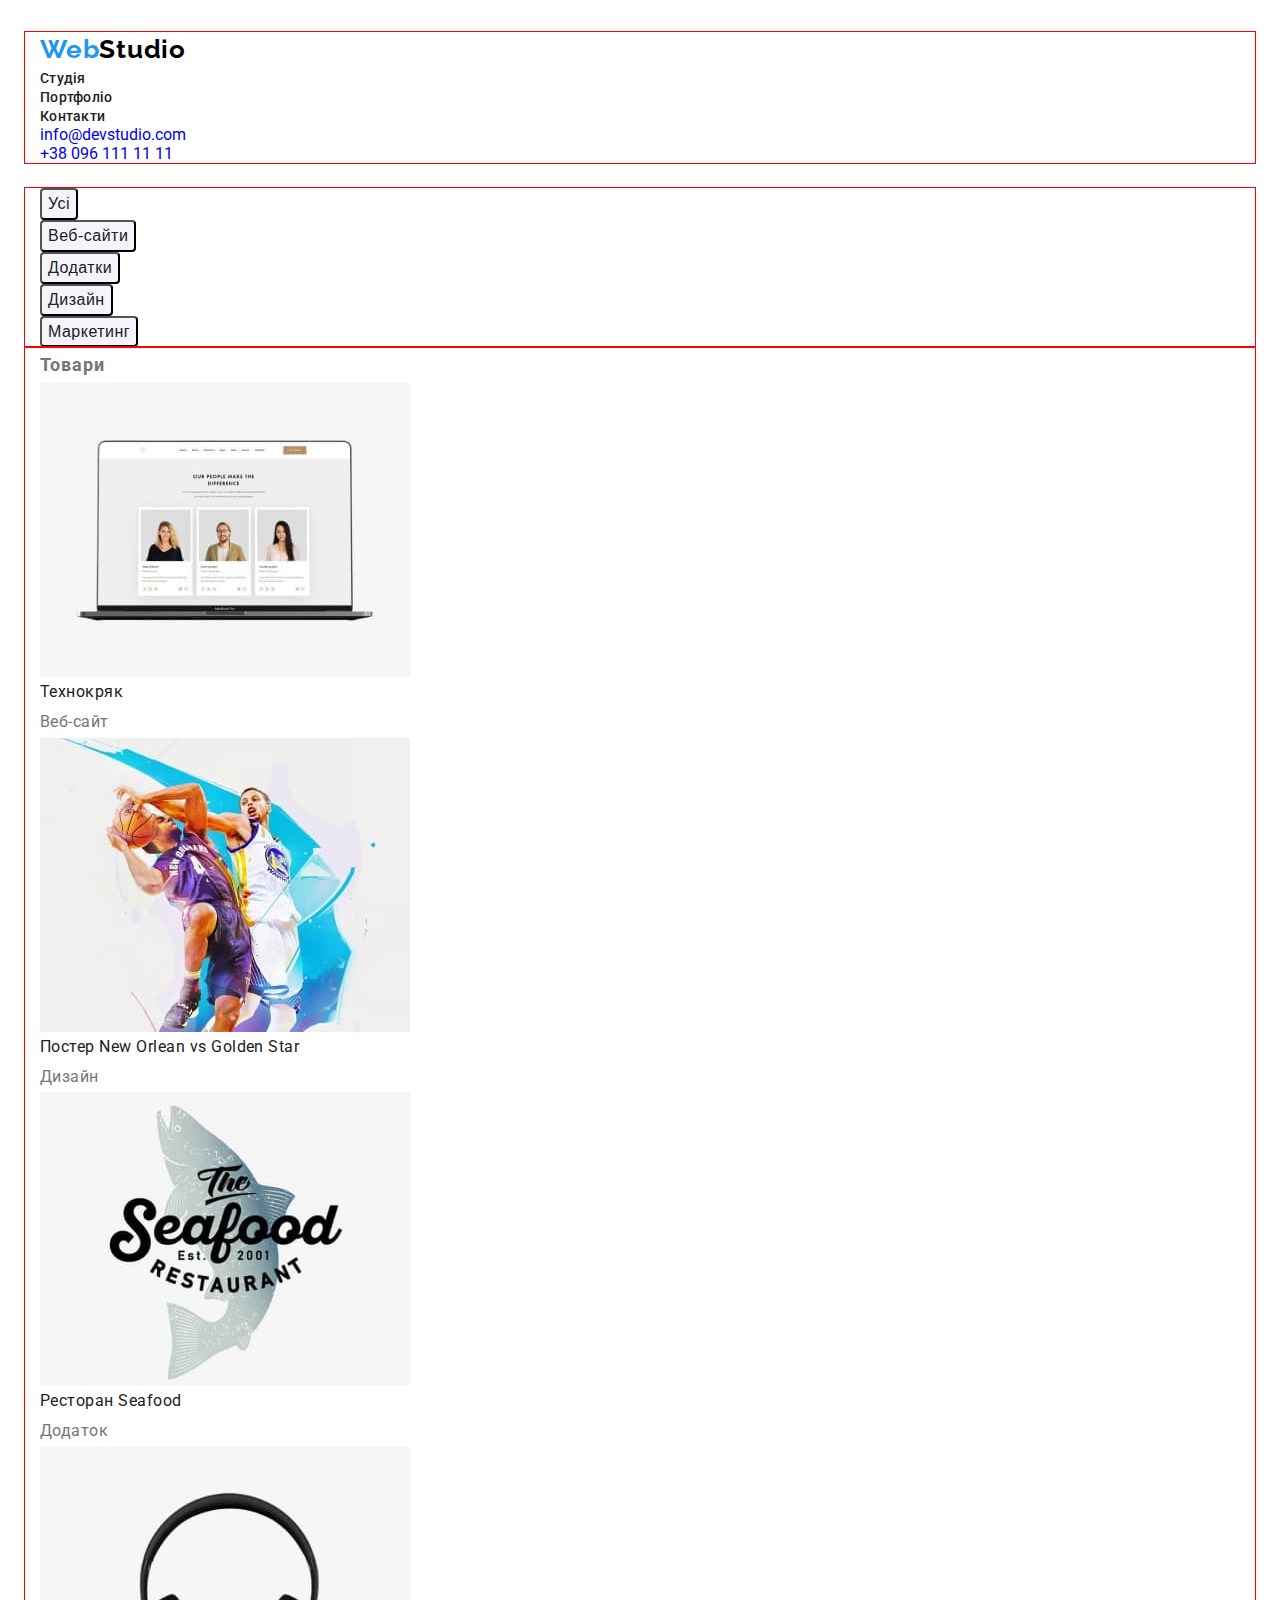
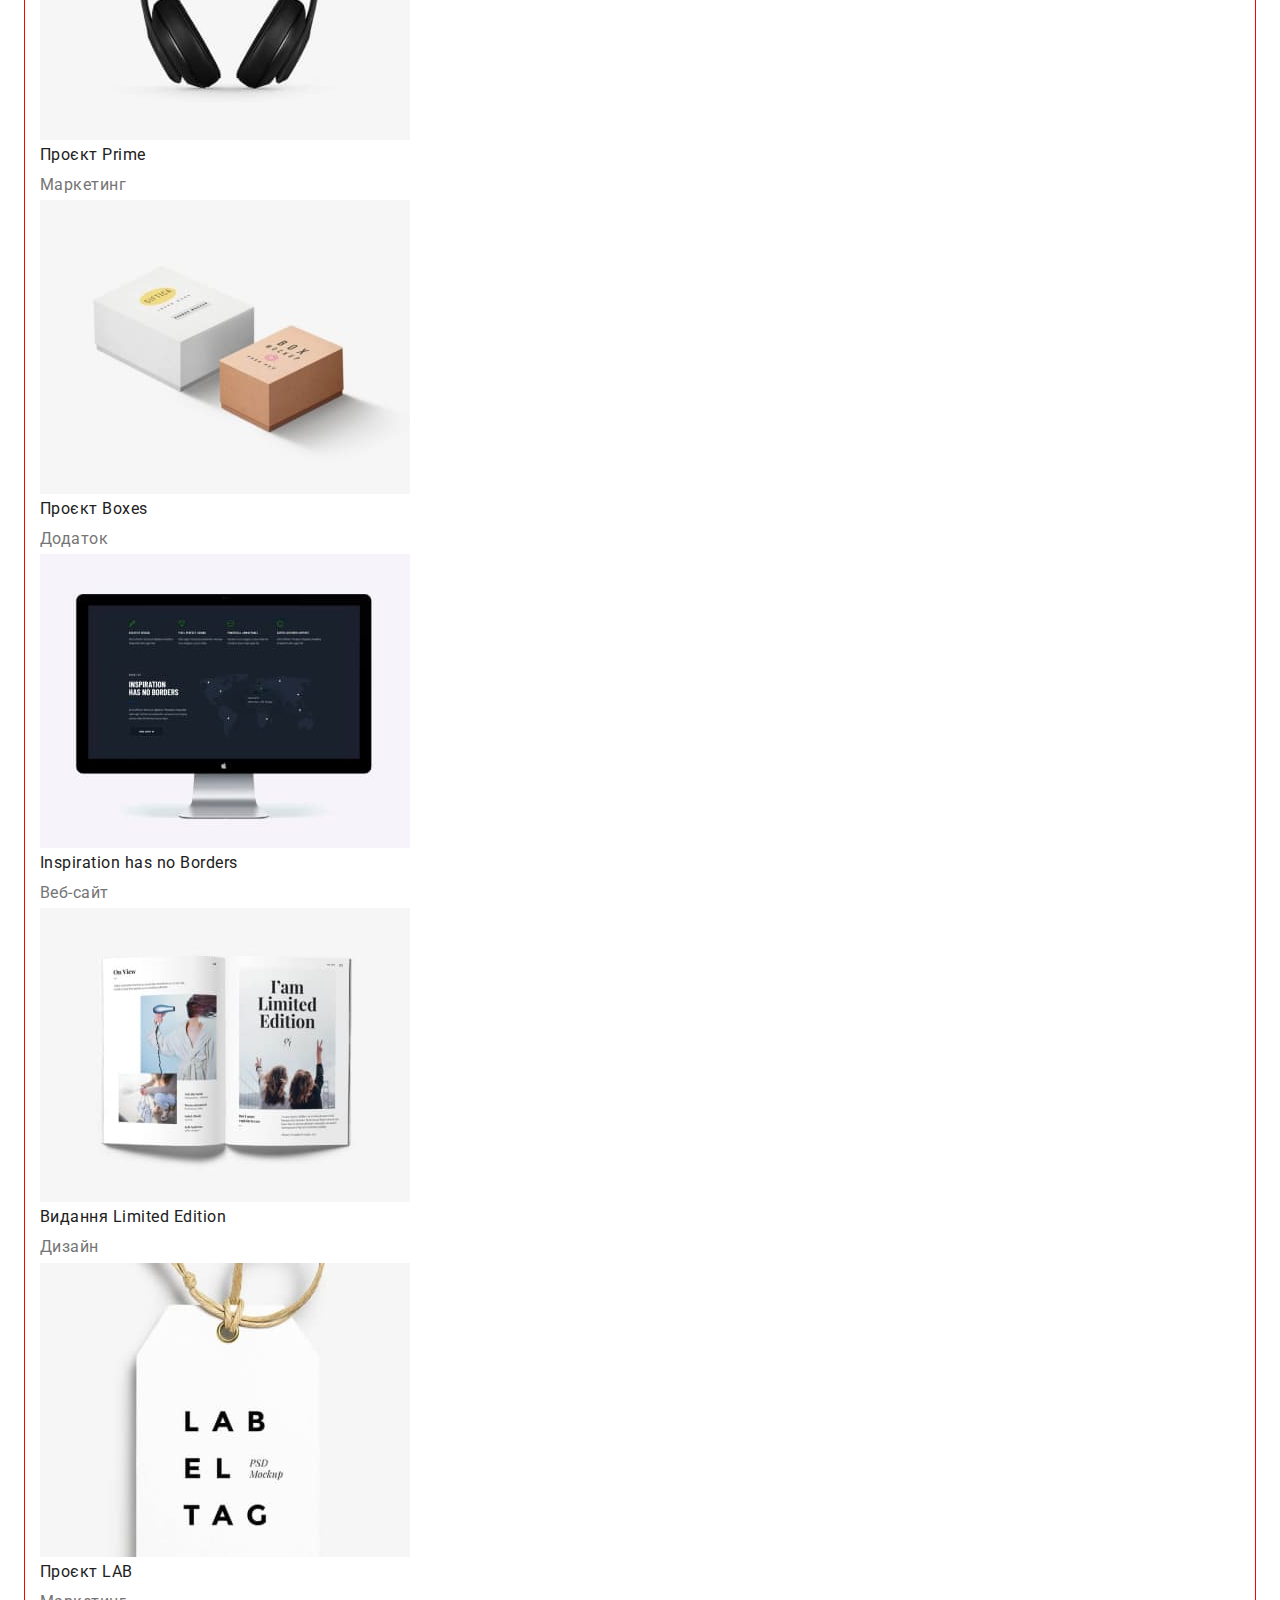
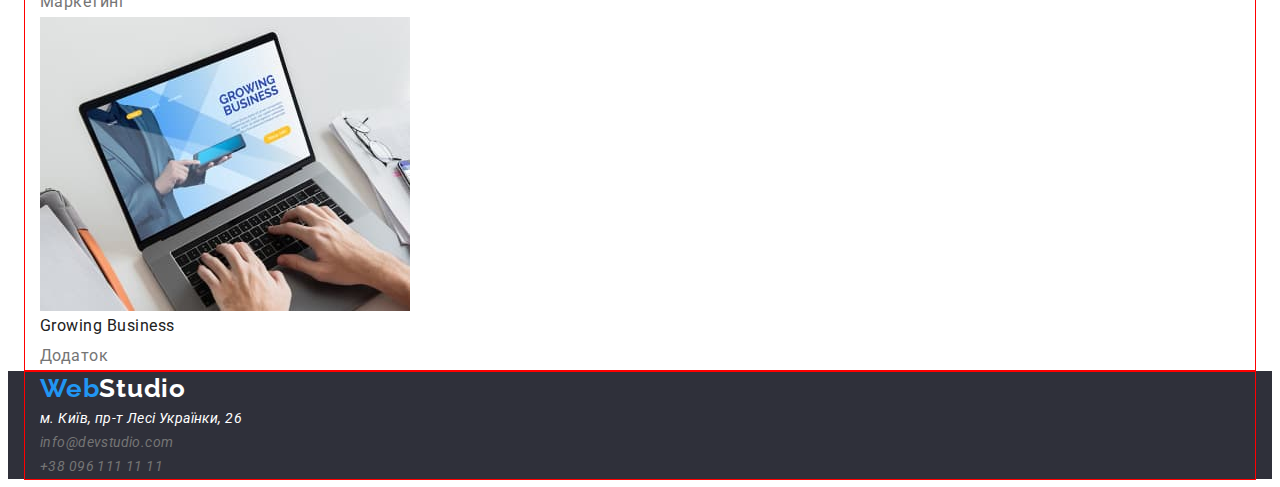
==== pages/portfolio.html @ 5274cd8d "HW-10" ====
<!DOCTYPE html>
<html lang="en">
  <head>
    <meta charset="UTF-8" />
    <meta name="viewport" content="width=device-width, initial-scale=1.0" />
    <title>Document</title>
    <link rel="stylesheet" href="https://cdnjs.cloudflare.com/ajax/libs/modern-normalize/2.0.0/modern-normalize.min.css" integrity="sha512-4xo8blKMVCiXpTaLzQSLSw3KFOVPWhm/TRtuPVc4WG6kUgjH6J03IBuG7JZPkcWMxJ5huwaBpOpnwYElP/m6wg==" crossorigin="anonymous" referrerpolicy="no-referrer" />
    <link rel="preconnect" href="https://fonts.googleapis.com">
    <link rel="preconnect" href="https://fonts.gstatic.com" crossorigin>
    <link href="https://fonts.googleapis.com/css2?family=Raleway:ital,wght@0,100..900;1,100..900&family=Roboto:ital,wght@0,100;0,300;0,400;0,500;0,700;0,900;1,100;1,300;1,400;1,500;1,700;1,900&display=swap" rel="stylesheet">
    <link rel="stylesheet" href="../css/styles.css">
  </head>
  <body>
    <header class="header">
      <div class="container">
      <a href="../index.html" class="logo"><span class="logo-header1">Web</span><span class="logo-header2">Studio</span></a>
      <nav class="header-list">
          <ul class="header-items">
              <li class="header-item"><a href="../index.html" class="header-nav">Студія</a></li>
              <li class="header-item"><a href="../pages/portfolio.html" class="header-nav">Портфоліо</a></li>
              <li class="header-item"><a href="#" class="header-nav">Контакти</a></li>
          </ul>
      </nav>
      <ul class="header-roster">
          <li class="roster-item"><a href="mailto:info@devstudio.com" class="header-link">info@devstudio.com</a></li>  
          <li class="roster-item"><a href="tel:+380961111111" class="header-link">+38 096 111 11 11</a></li>
      </ul>
    </div>
  </header>
    <main>
        <!-- Секція кнопки -->
      <section class="btn">
        <div class="container">
        <h2 hidden class="btn-title">Кнопки</h2>
        <ul class="btn-items">
          <li class="btn-item"><button type="button" class="btn-btn">Усі</button></li>
          <li class="btn-item"><button type="button" class="btn-btn">Веб-сайти</button></li>
          <li class="btn-item"><button type="button" class="btn-btn">Додатки</button></li>
          <li class="btn-item"><button type="button" class="btn-btn">Дизайн</button></li>
          <li class="btn-item"><button type="button" class="btn-btn">Маркетинг</button></li>
        </ul>
      </div>
      </section>
        <!-- Секція товари -->
      <section class="goods">
        <div class="container">
        <h2 class="goods-title">Товари</h2>
        <ul class="goods-items">
          <li class="goods">
            <img src="../img/techno_kryak.jpg" alt="Ноутбук" class="goods-img"/>
            <h2 class="goods-caption">Технокряк</h2>
            <p class="goods-text">Веб-сайт</p>
          </li>
          <li class="goods">
            <img src="../img/basket_ball.jpg" alt="Баскетбол" class="goods-img"/>
            <h2 class="goods-caption">Постер New Orlean vs Golden Star</h2>
            <p class="goods-text">Дизайн</p>
          </li>
          <li class="goods">
            <img src="../img/image_restaurant.jpg" alt="Значок ресторану" class="goods-img"/>
            <h2 class="goods-caption">Ресторан Seafood</h2>
            <p class="goods-text">Додаток</p>
          </li>
          <li class="goods">
            <img src="../img/headphones.jpg" alt="Навушники" class="goods-img"/>
            <h2 class="goods-caption">Проєкт Prime</h2>
            <p class="goods-text">Маркетинг</p>
          </li>
          <li class="goods">
            <img src="../img/boxes.jpg" alt="Коробки" class="goods-img"/>
            <h2 class="goods-caption">Проєкт Boxes</h2>
            <p class="goods-text">Додаток</p>
          </li>
          <li class="goods">
            <img src="../img/monitor.jpg" alt="Монітор" class="goods-img" />
            <h2 class="goods-caption">Inspiration has no Borders</h2>
            <p class="goods-text">Веб-сайт</p>
          </li>
          <li class="goods">
            <img src="../img/book.jpg" alt="Книжка"  class="goods-img"/>
            <h2 class="goods-caption">Видання Limited Edition</h2>
            <p class="goods-text">Дизайн</p>
          </li>
          <li class="goods">
            <img src="../img/lab_el_tag.jpg" alt="Значок ресторану"  class="goods-img"/>
            <h2 class="goods-caption">Проєкт LAB</h2>
            <p class="goods-text">Маркетинг</p>
          </li>
          <li class="goods">
            <img src="../img/work_on_a_laptop.jpg" alt="Ноутбук"  class="goods-img"/>
            <h2 class="goods-caption">Growing Business</h2>
            <p class="goods-text">Додаток</p>
          </li>
        </ul>
      </div>
      </section>
    </main>
    <footer class="footer">
      <div class="container">
      <a href="./index.html" class="logo" class="footer-logo"><span class="logo-footer1">Web</span><span class="logo-footer2">Studio</span></a>
      <address class="footer-addres">
      <ul class="footer-items">
          <li class="footer-item"><a href="https://www.google.com/maps/d/u/0/viewer?mid=10uSM3H-mIU3GznYo2szRIEphczw&hl=en_US&ll=50.42732700000004%2C30.538092&z=17" target="_blank" class="footer-addres">м. Київ, пр-т Лесі Українки, 26</a></li>
          <li class="footer-item"><a href="mailto:info@devstudio.com" class="footer-link">info@devstudio.com</a></li>  
          <li class="footer-item"><a href="tel:+380961111111" class="footer-link">+38 096 111 11 11</a></li>
      </ul>
      </address>
    </div>
  </footer>
  </body>
</html>
---- css/styles.css ----
:root {
    --accent-color: #2196F3;
    --logo-color: #000000;
    --title-color: #FFFFFF;
    --desk-color: #757575;
    --color: #212121;
    --background-color1: #F5F4FA;
    --background-color: #2F303A;
}
/* font-family: "Raleway", sans-serif; */
/* font-family: "Roboto", sans-serif; */

h1, h2, h3, h4, h5, h6, p {
    margin: 0;
}

ul {
    list-style: none;
    margin: 0;
    padding: 0;
}

a {
    text-decoration: none;

}

body {
    font-family: "Roboto", sans-serif;
}

img {
    display: block;
}

.container {
    outline: 1px solid red;
    width: 1200px;
    padding: 0 15px;
    margin: 0 auto;   
}

/* Хедер */

header {
    padding-top: 24px;
    padding-bottom: 25px;
}

.logo-header1 {
    color: var(--accent-color);
    font-family: Raleway;
    font-size: 26px;
    font-weight: 700;
    line-height: 1.38;
    letter-spacing: 0.78px;
}

.logo-header2 {
    color: var(--logo-color);
    font-family: Raleway;
    font-size: 26px;
    font-weight: 700;
    line-height: 1.38;
    letter-spacing: 0.78px;
}

.header-nav {
    color: var(--color);
    font-size: 14px;
    font-weight: 500;
    line-height: 1.14;
    letter-spacing: 0.28px;
}

.header-nav:hover {
    color: var(--accent-color);
    font-size: 14px;
    font-weight: 500;
    line-height: 1.14;
    letter-spacing: 0.28px;
}

.roster-link {
    color: var(--desk-color);
    font-size: 14px;
    font-weight: 500;
    line-height: 1.14;
    letter-spacing: 0.28px;
}

.roster-link:hover {
    color: var(--accent-color);
}

/* Головна */

.decision {
    background-color: var(--background-color);
    padding-top: 200px;
    padding-bottom: 200px;
}

.decision-title {
    color: var(--title-color);
    text-align: center;
    font-size: 44px;
    font-weight: 900;
    line-height: 1.36; /* 136.364% */
    letter-spacing: 2.64px;
    text-transform: uppercase;
}

.decision-btn {
    color: var(--title-color);
    text-align: center;
    font-size: 16px;
    font-weight: 700;
    line-height: 1.88; /* 187.5% */
    letter-spacing: 0.96px;
    
    border-radius: 4px;
    background: var(--accent-color);
    box-shadow: 0px 4px 4px 0px;
}

.we-title {
    color: var(--color);
    font-size: 14px;
    font-weight: 700;
    line-height: 1.14;
    letter-spacing: 0.42px;
    text-transform: uppercase;
}

.we-subtitle {
    color: var(--desk-color);
    font-size: 14px;
    font-weight: 400;
    line-height: 1.71; /* 171.429% */
    letter-spacing: 0.42px;
}

.make-title {
    color: var(--color);
    text-align: center;
    font-size: 36px;    
    font-weight: 700;
    line-height: 1.17;
    letter-spacing: 1.08px;
}

.make-img {
    width: 370px;
    height: 294px;
    flex-shrink: 0;
}

.team-title {
    color: var(--color);
    text-align: center;
    font-size: 36px;    
    font-weight: 700;
    line-height: 1.17;
    letter-spacing: 1.08px;
}

.team-img {
    width: 270px;
    height: 260px;
    flex-shrink: 0;
}

.team-heading {
    color: var(--color);
    text-align: center;
    font-size: 16px;
    font-weight: 500;
    line-height: 1.19;
    letter-spacing: 0.48px;
}

.team-text {
    color: #757575;
    text-align: center;
    font-size: 16px;
    font-weight: 400;
    line-height: 1.19;
    letter-spacing: 0.48px;
}

/* Футер */

.footer {
    background-color: var(--background-color);
}

.footer-addres {
    color: var(--title-color);
    font-size: 14px;
    font-weight: 400;
    line-height: 1.71; /* 171.429% */
    letter-spacing: 0.42px;
}

.footer-link {
    color: var(--desk-color);
    font-size: 14px;
    font-weight: 400;
    line-height: 1.71; /* 171.429% */
    letter-spacing: 0.42px;
}

.logo-footer1 {
    color: var(--accent-color);
    font-family: Raleway;
    font-size: 26px;
    font-weight: 700;
    line-height: 1.38;
    letter-spacing: 0.78px;
}

.logo-footer2 {
    color: var(--title-color);
    font-family: Raleway;
    font-size: 26px;
    font-weight: 700;
    line-height: 1.38;
    letter-spacing: 0.78px;
}

/* Портфоліо */

.btn-btn:hover {
    color: var(--title-color);
    text-align: center;
    font-size: 16px;
    font-weight: 500;
    line-height: 1.62; /* 162.5% */
    letter-spacing: 0.48px;
    border-radius: 4px;
    background: #2196F3;
}

.btn-btn {
    color: var(--color);
    text-align: center;
    font-size: 16px;
    font-weight: 500;
    line-height: 1.62; /* 162.5% */
    letter-spacing: 0.48px;

    border-radius: 4px;
    background: #F5F4FA;
}

.goods-title {
    color: var(--desk-color);
    font-size: 18px;
    font-weight: 700;
    line-height: 2; /* 200% */
    letter-spacing: 1.08px;
}

.goods-caption {
    color: var(--color);
    font-size: 16px;
    font-weight: 400;
    line-height: 1.88; /* 187.5% */
    letter-spacing: 0.48px;
}

.goods-text {
    color: var(--desk-color);
    -webkit-text-stroke-width: 1;
    -webkit-text-stroke-color: #000; 
    font-size: 16px;
    font-weight: 400;
    line-height: 1.88; /* 187.5% */
    letter-spacing: 0.48px;
}

.goods-img {
    width: 370px;
}
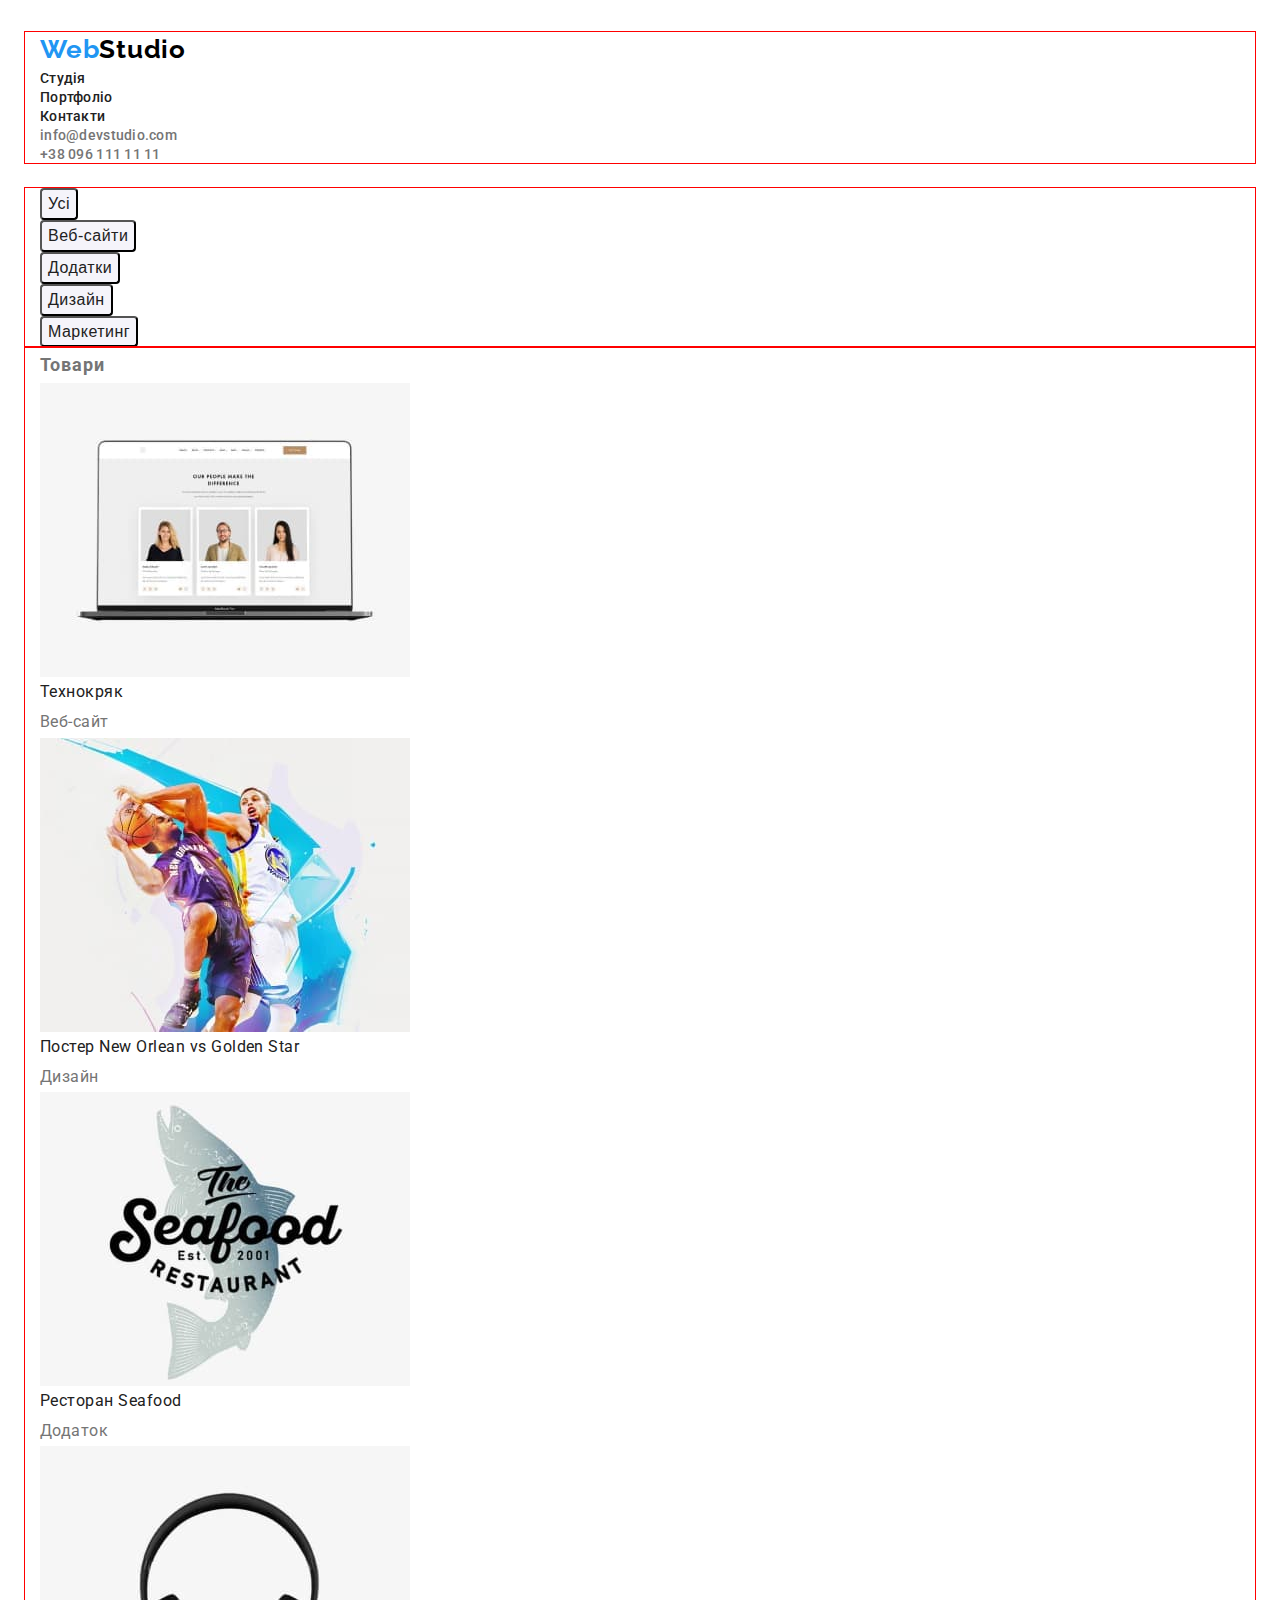
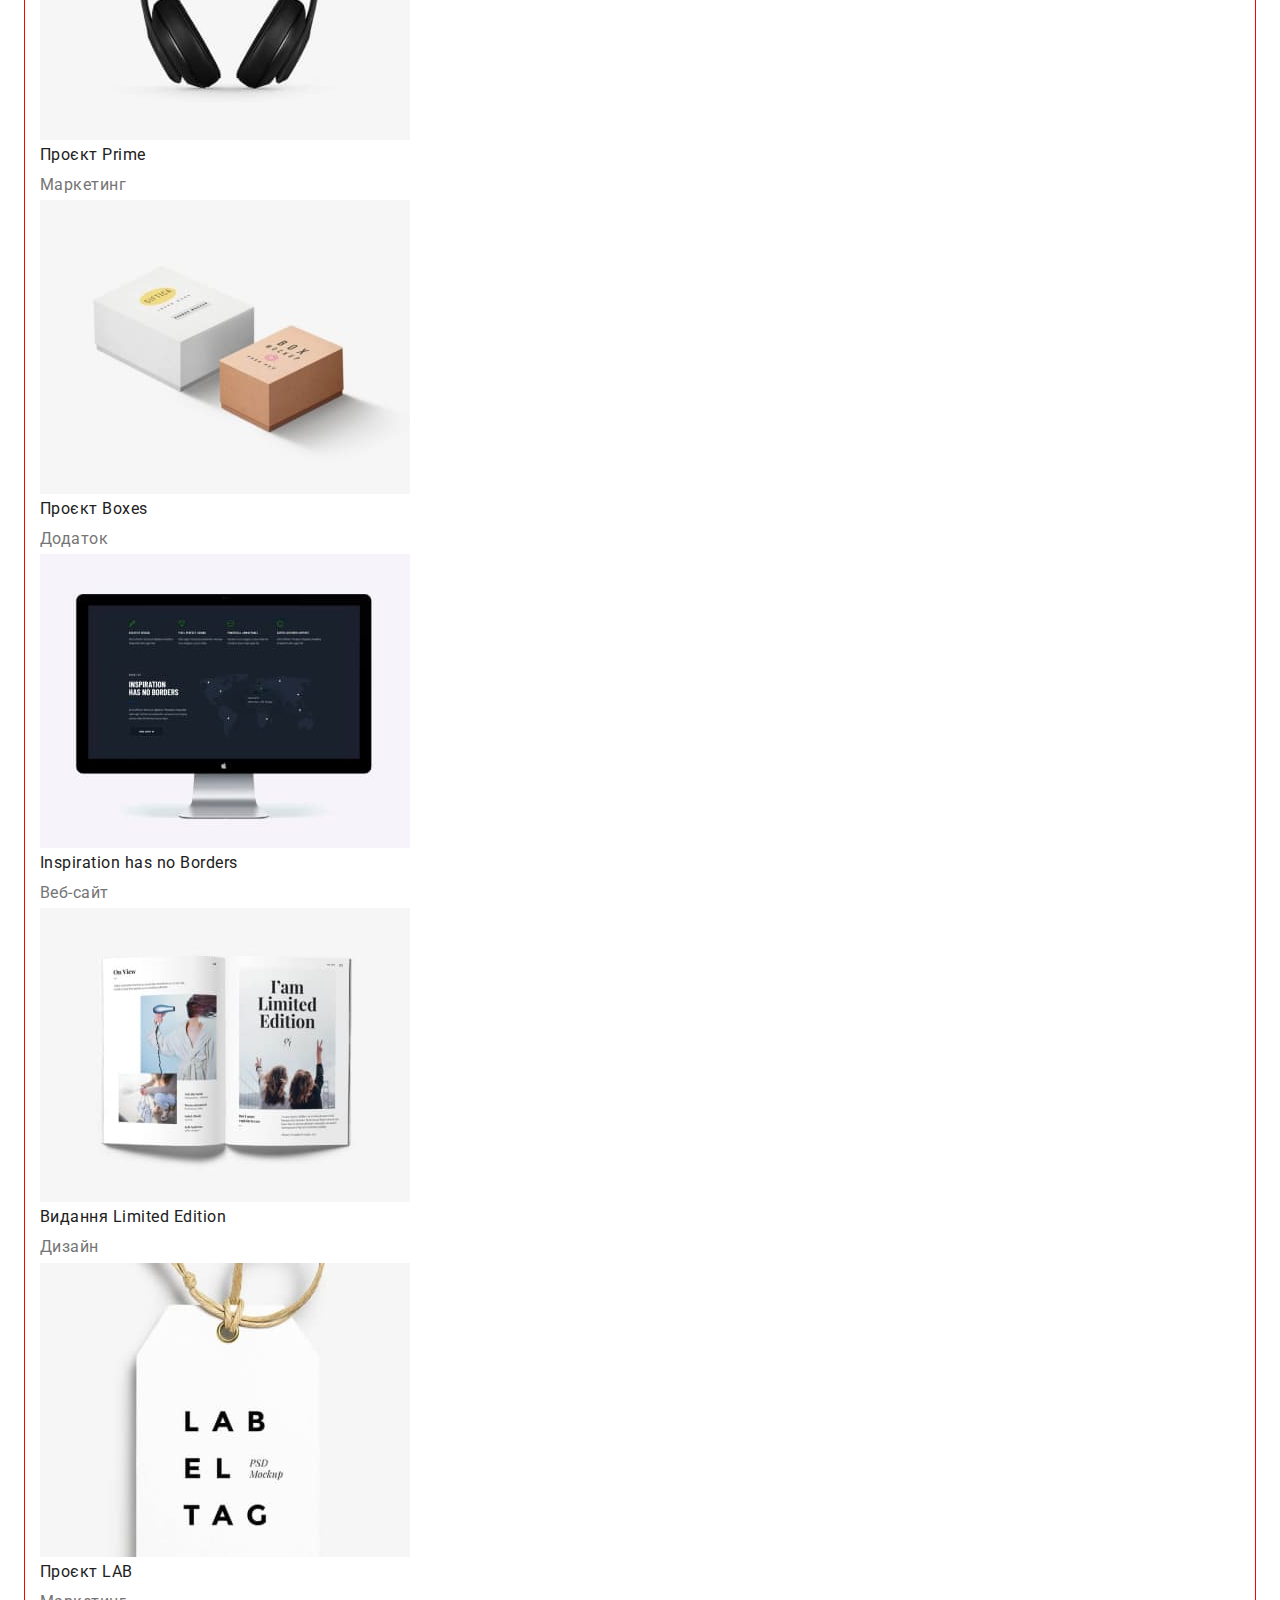
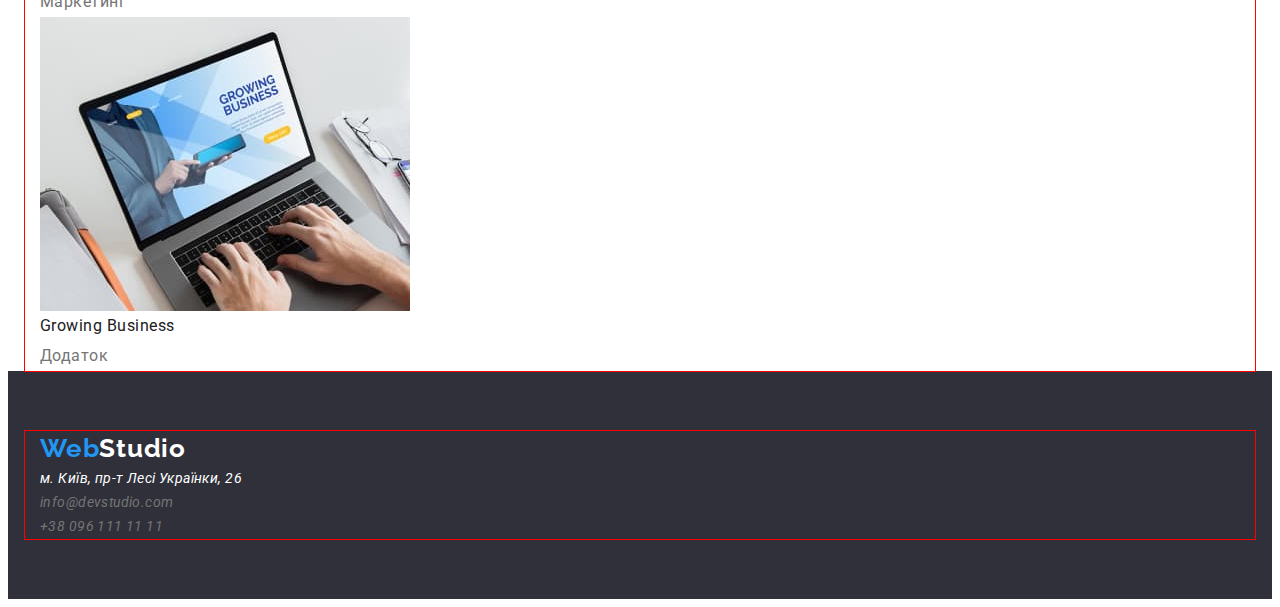
==== commit b3a01f78: "rename class in portfolio" ====
--- a/pages/portfolio.html
+++ b/pages/portfolio.html
@@ -22,8 +22,8 @@
           </ul>
       </nav>
       <ul class="header-roster">
-          <li class="roster-item"><a href="mailto:info@devstudio.com" class="header-link">info@devstudio.com</a></li>  
-          <li class="roster-item"><a href="tel:+380961111111" class="header-link">+38 096 111 11 11</a></li>
+          <li class="roster-item"><a href="mailto:info@devstudio.com" class="roster-link">info@devstudio.com</a></li>  
+          <li class="roster-item"><a href="tel:+380961111111" class="roster-link">+38 096 111 11 11</a></li>
       </ul>
     </div>
   </header>
--- a/css/styles.css
+++ b/css/styles.css
@@ -36,7 +36,7 @@
 .container {
     outline: 1px solid red;
     width: 1200px;
-    padding: 0 15px;
+    padding: 0 15px; 
     margin: 0 auto;   
 }
 
@@ -124,6 +124,10 @@
     box-shadow: 0px 4px 4px 0px;
 }
 
+.we {
+    padding-top: 94px;
+}
+
 .we-title {
     color: var(--color);
     font-size: 14px;
@@ -139,6 +143,11 @@
     font-weight: 400;
     line-height: 1.71; /* 171.429% */
     letter-spacing: 0.42px;
+}
+
+.make {
+    padding-top: 94px;
+    padding-bottom: 94px;
 }
 
 .make-title {
@@ -156,6 +165,12 @@
     flex-shrink: 0;
 }
 
+.team {
+    padding-top: 94px;
+    padding-bottom: 94px;
+    background-color: var(--background-color1);
+}
+
 .team-title {
     color: var(--color);
     text-align: center;
@@ -193,6 +208,8 @@
 
 .footer {
     background-color: var(--background-color);
+    padding-top: 60px;
+    padding-bottom: 60px;
 }
 
 .footer-addres {
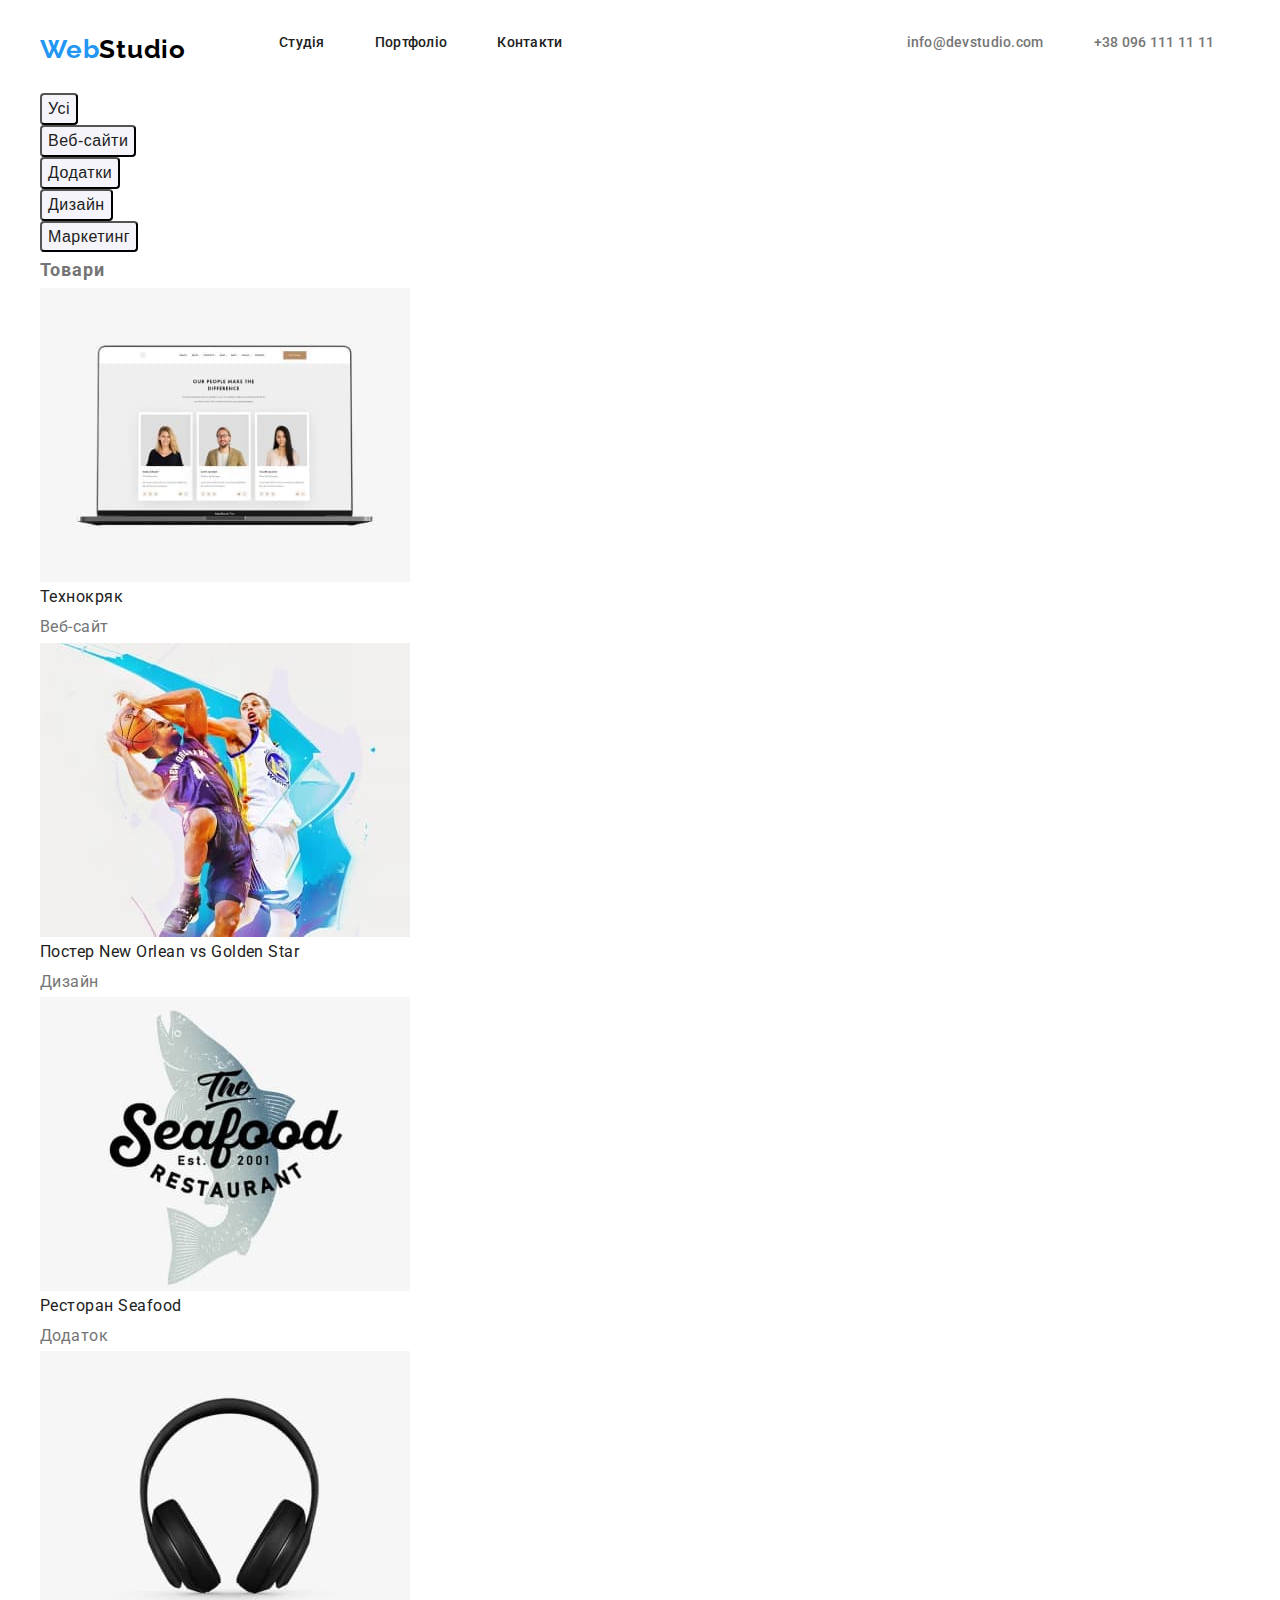
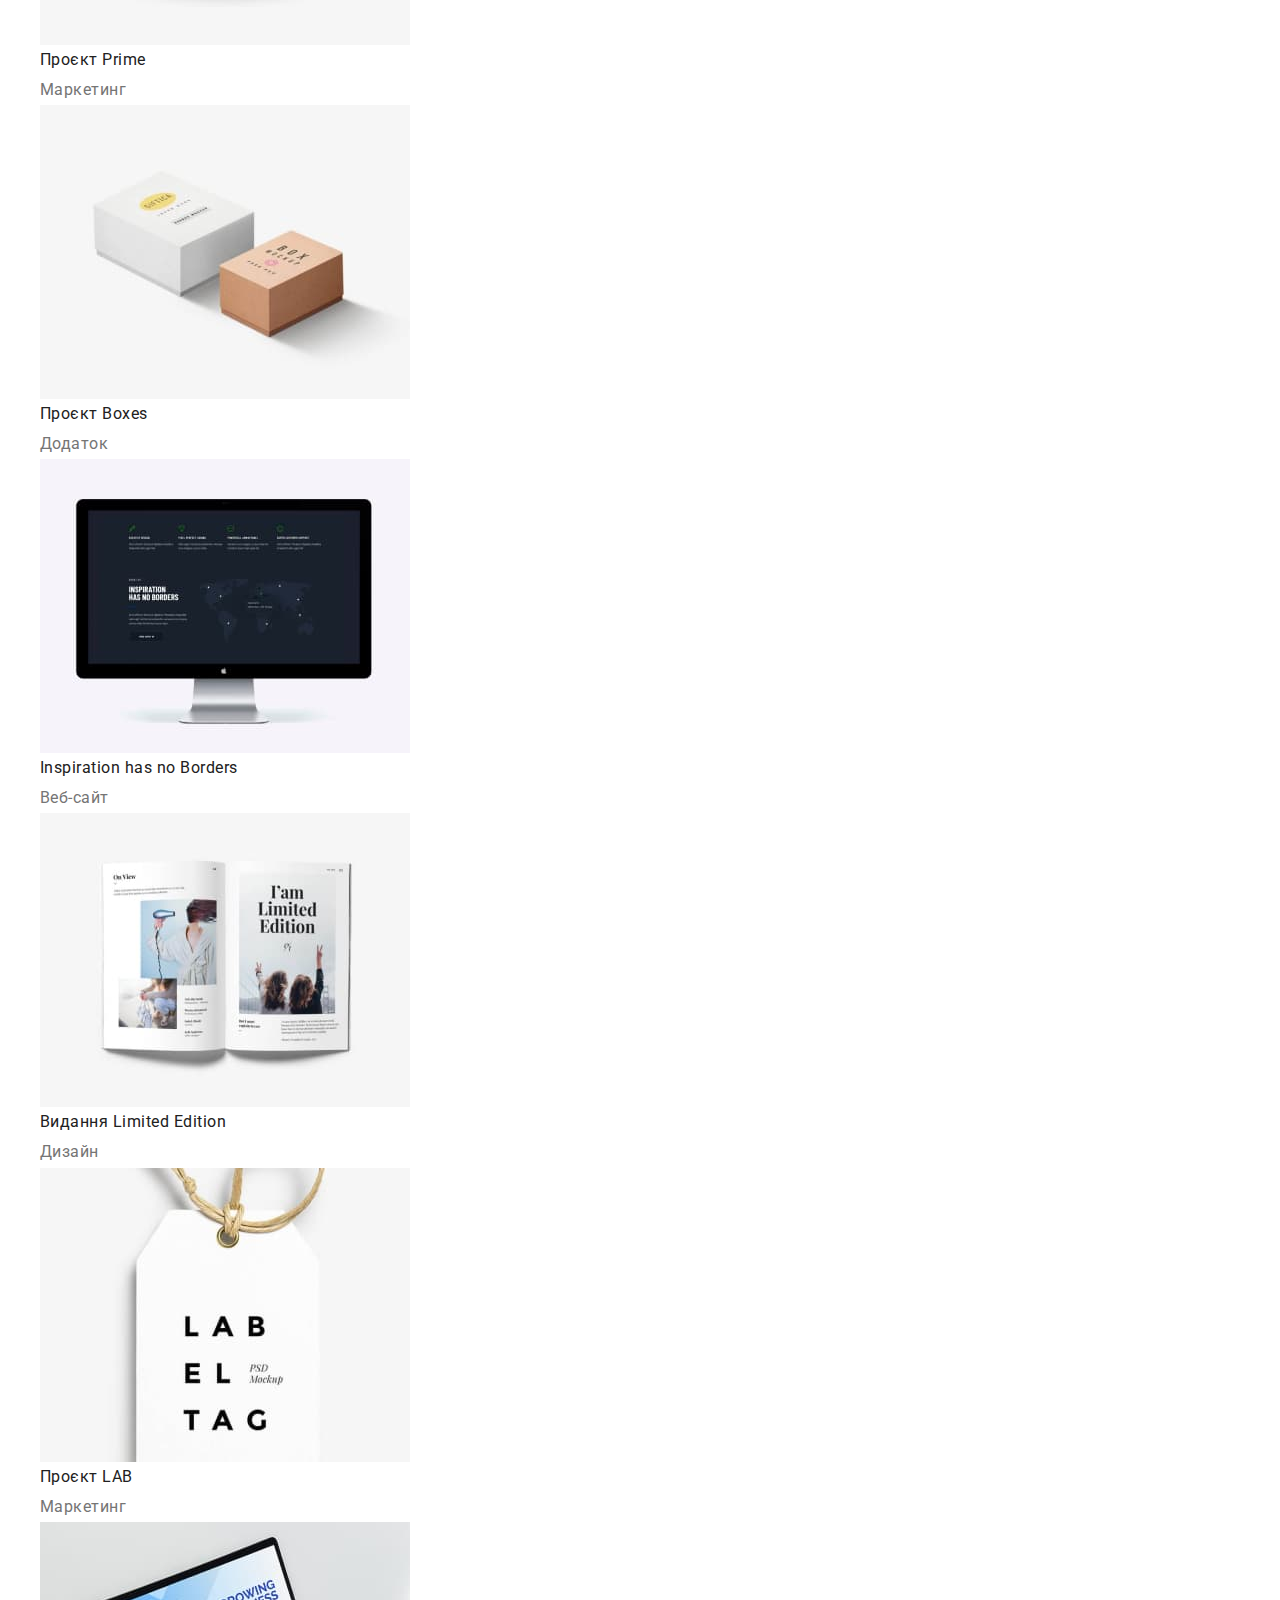
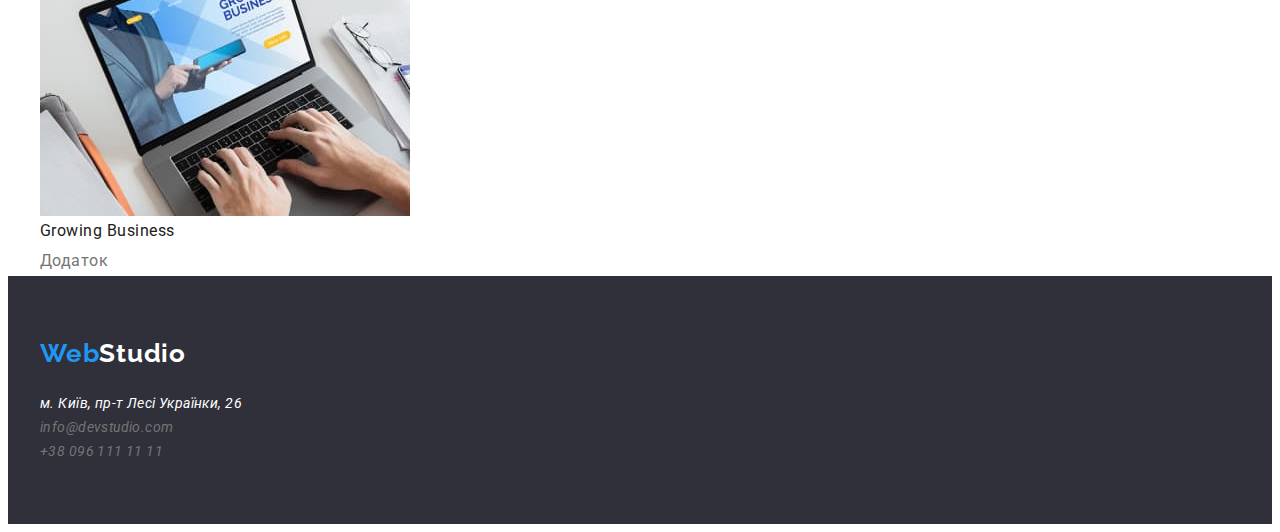
==== commit eb06c3e7: "add flex-box in index" ====
--- a/pages/portfolio.html
+++ b/pages/portfolio.html
@@ -97,7 +97,7 @@
     </main>
     <footer class="footer">
       <div class="container">
-      <a href="./index.html" class="logo" class="footer-logo"><span class="logo-footer1">Web</span><span class="logo-footer2">Studio</span></a>
+      <a href="./index.html" class="footer-logo" class="footer-logo"><span class="logo-footer1">Web</span><span class="logo-footer2">Studio</span></a>
       <address class="footer-addres">
       <ul class="footer-items">
           <li class="footer-item"><a href="https://www.google.com/maps/d/u/0/viewer?mid=10uSM3H-mIU3GznYo2szRIEphczw&hl=en_US&ll=50.42732700000004%2C30.538092&z=17" target="_blank" class="footer-addres">м. Київ, пр-т Лесі Українки, 26</a></li>
--- a/css/styles.css
+++ b/css/styles.css
@@ -27,6 +27,7 @@
 
 body {
     font-family: "Roboto", sans-serif;
+    box-sizing: border-box;
 }
 
 img {
@@ -34,17 +35,20 @@
 }
 
 .container {
-    outline: 1px solid red;
     width: 1200px;
     padding: 0 15px; 
-    margin: 0 auto;   
+    margin: 0 auto;  
 }
 
 /* Хедер */
 
-header {
+.header {
     padding-top: 24px;
     padding-bottom: 25px;
+}
+
+header > .container {
+    display: flex;
 }
 
 .logo-header1 {
@@ -65,6 +69,16 @@
     letter-spacing: 0.78px;
 }
 
+.logo {
+    margin-right: 93px;
+}
+
+.header-items {
+    display: flex;
+    gap: 50px;
+    margin-right: 344px;
+}
+
 .header-nav {
     color: var(--color);
     font-size: 14px;
@@ -79,6 +93,11 @@
     font-weight: 500;
     line-height: 1.14;
     letter-spacing: 0.28px;
+}
+
+.header-roster {
+    display: flex;   
+    gap: 50px;
 }
 
 .roster-link {
@@ -99,6 +118,10 @@
     background-color: var(--background-color);
     padding-top: 200px;
     padding-bottom: 200px;
+}
+
+.div-decision {
+    width: 696px;
 }
 
 .decision-title {
@@ -109,6 +132,12 @@
     line-height: 1.36; /* 136.364% */
     letter-spacing: 2.64px;
     text-transform: uppercase;
+    padding-bottom: 30px;
+}
+
+.div-decision-btn {
+    display: flex;
+    justify-content: center;
 }
 
 .decision-btn {
@@ -122,10 +151,19 @@
     border-radius: 4px;
     background: var(--accent-color);
     box-shadow: 0px 4px 4px 0px;
+    
+    display: flex;
+    flex-direction: row;
 }
 
 .we {
     padding-top: 94px;
+    display: flex;
+}
+
+.we-items {
+    display: flex;
+    flex-direction: row;
 }
 
 .we-title {
@@ -157,6 +195,13 @@
     font-weight: 700;
     line-height: 1.17;
     letter-spacing: 1.08px;
+    padding-bottom: 50px;
+}
+
+.make-items {
+    display: flex;
+    flex-direction: row;
+    gap: 30px;
 }
 
 .make-img {
@@ -178,6 +223,29 @@
     font-weight: 700;
     line-height: 1.17;
     letter-spacing: 1.08px;
+    padding-bottom: 50px;
+}
+
+.div-team-item1 {
+    background-color: var(--title-color);
+}
+
+.div-team-item2 {
+    background-color: var(--title-color); 
+}
+
+.div-team-item3 {
+    background-color: var(--title-color);
+}
+
+.div-team-item4 {
+    background-color: var(--title-color);
+}
+
+.team-items {
+    display: flex;
+    flex-direction: row;
+    gap: 30px;
 }
 
 .team-img {
@@ -193,6 +261,9 @@
     font-weight: 500;
     line-height: 1.19;
     letter-spacing: 0.48px;
+    display: flex;
+    justify-content: center;
+    padding-top: 30px;
 }
 
 .team-text {
@@ -202,6 +273,10 @@
     font-weight: 400;
     line-height: 1.19;
     letter-spacing: 0.48px;
+    display: flex;
+    justify-content: center;
+    padding-top: 10px;
+    padding-bottom: 30px;
 }
 
 /* Футер */
@@ -220,6 +295,10 @@
     letter-spacing: 0.42px;
 }
 
+.footer-items {
+    padding-top: 20px;
+}
+
 .footer-link {
     color: var(--desk-color);
     font-size: 14px;
